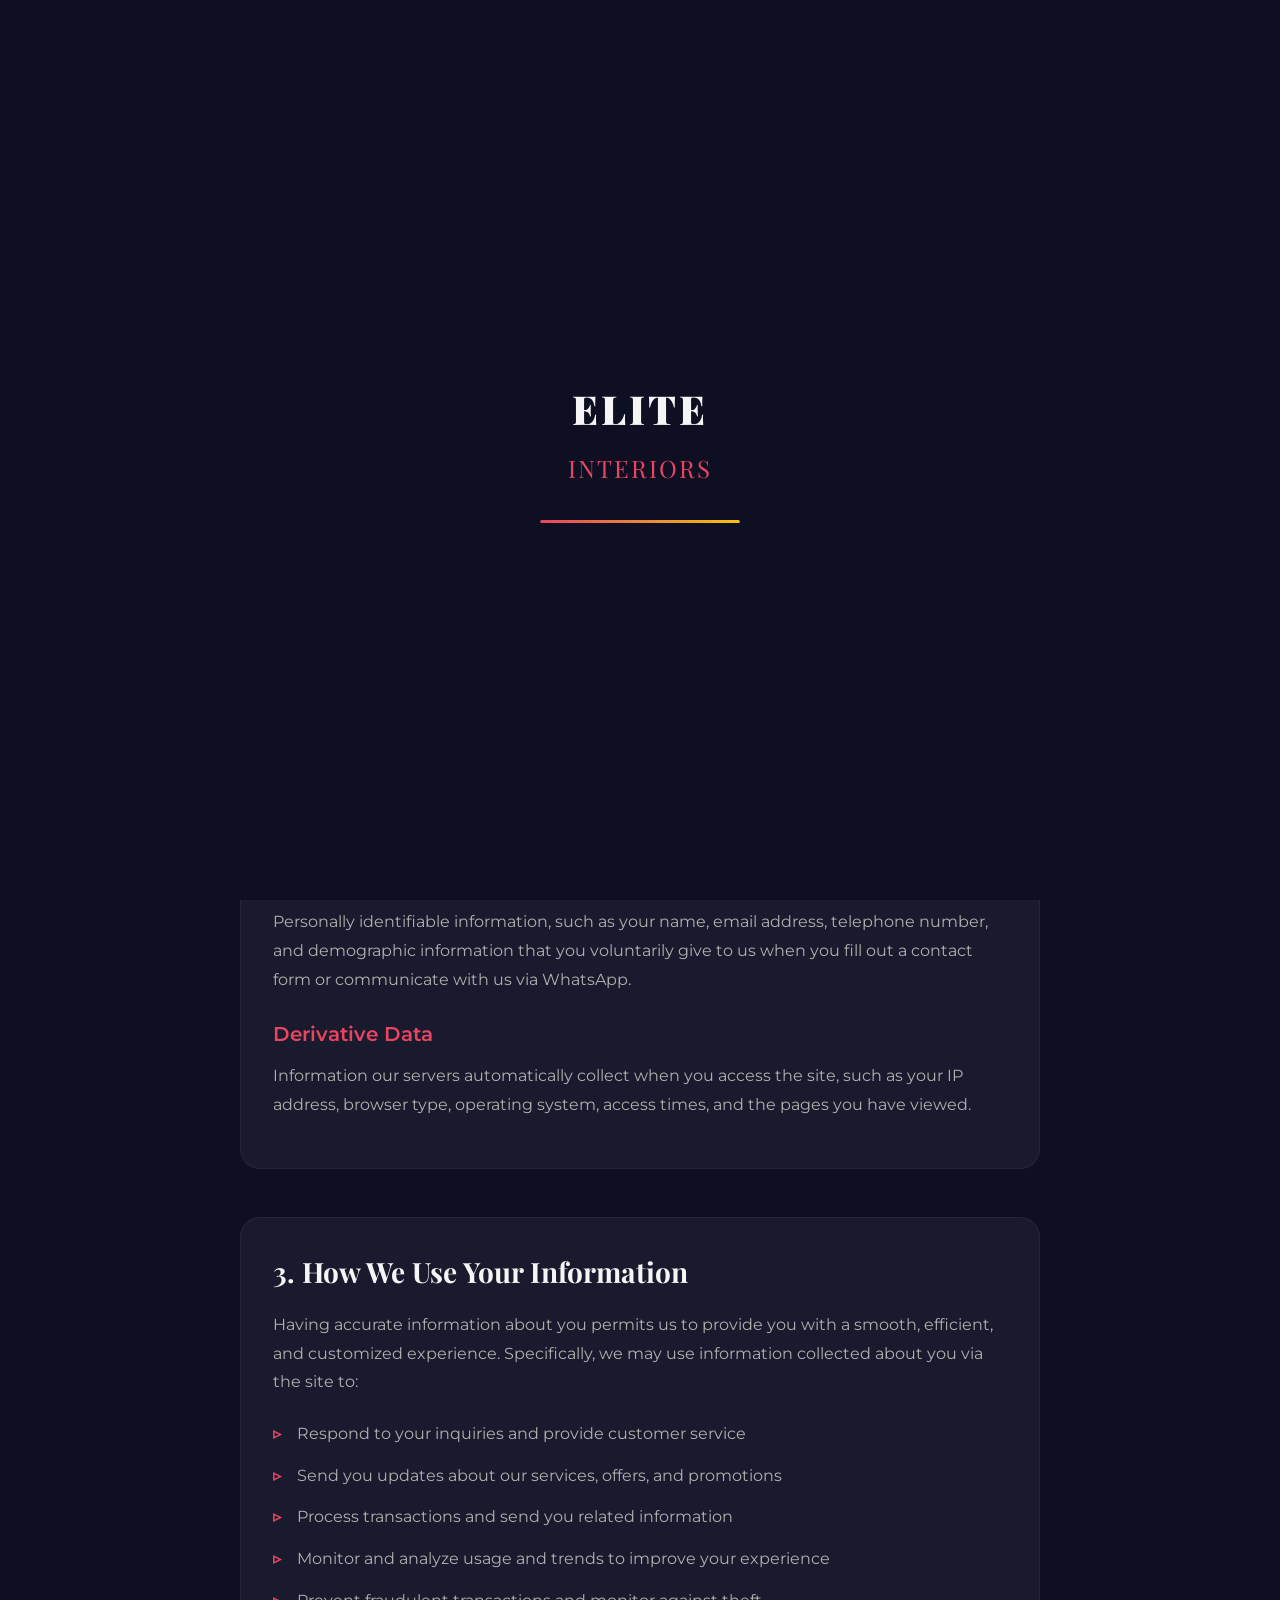
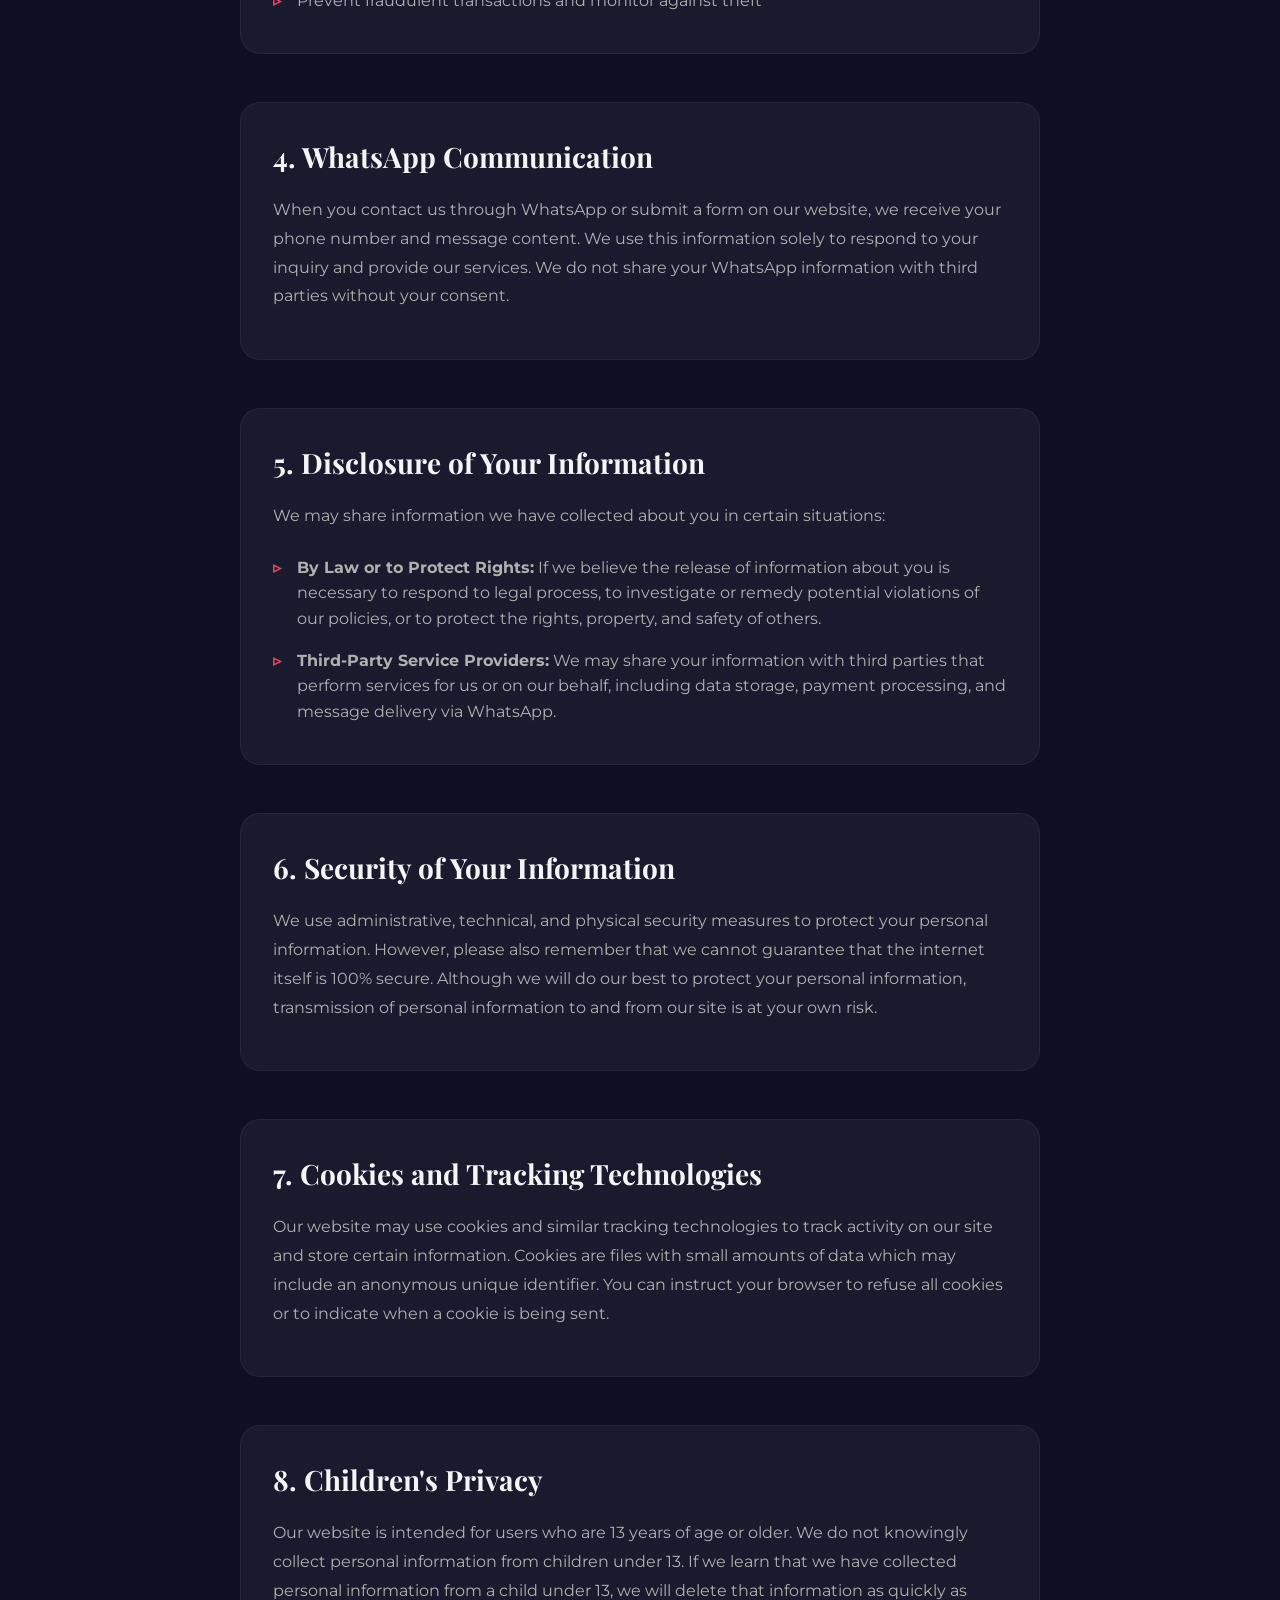
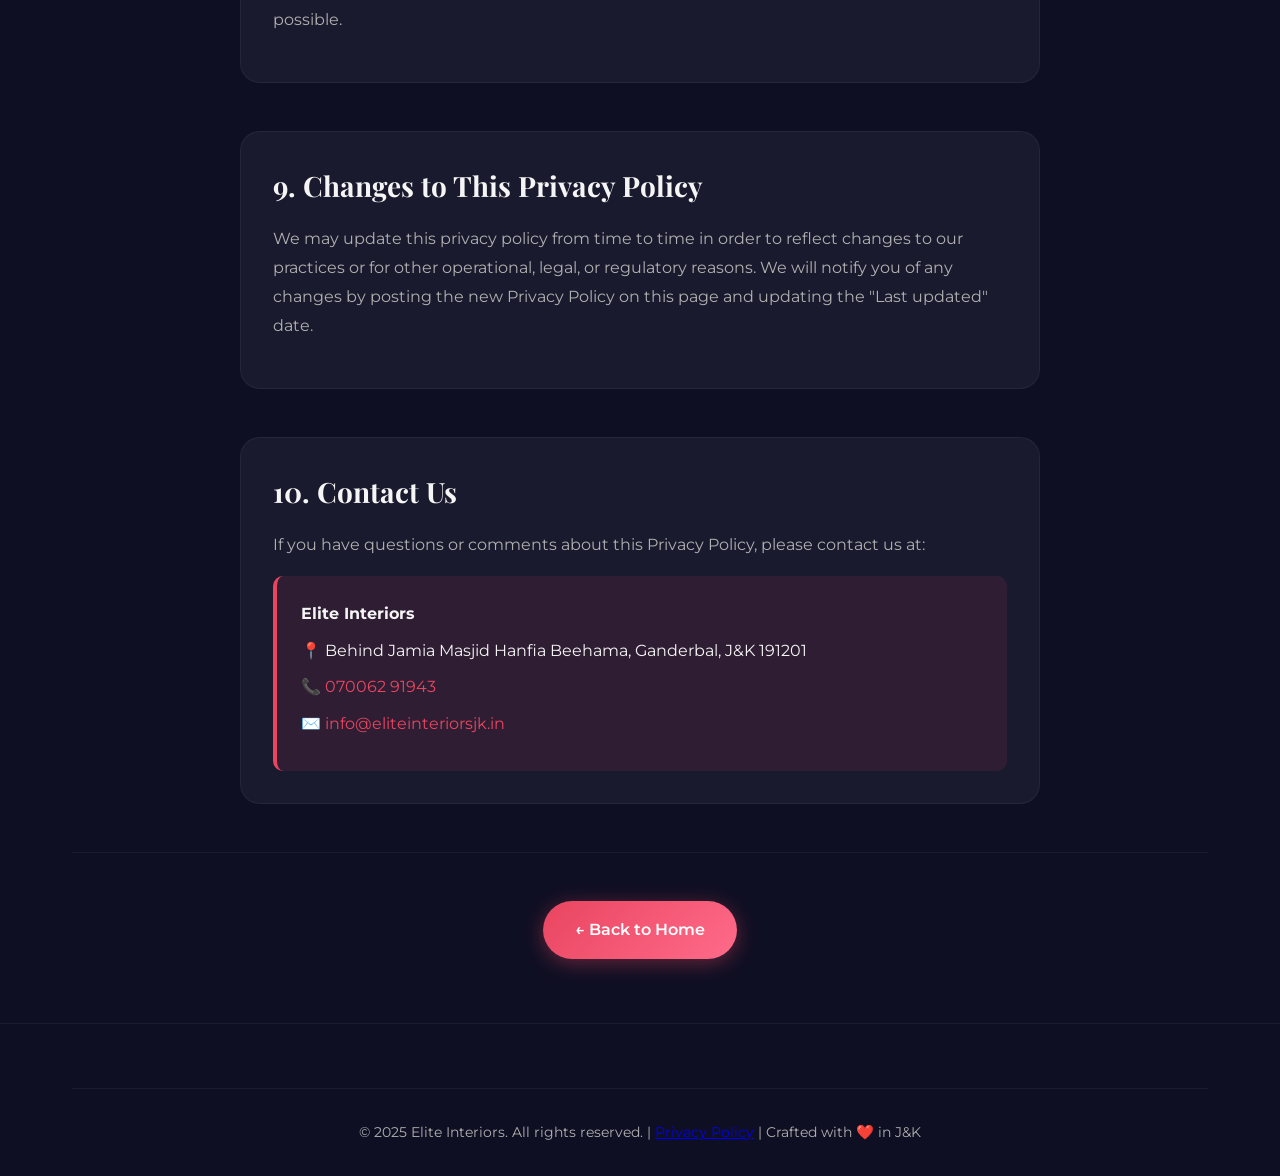
==== privacy.html @ afc35142 "Initial commit: Elite Interiors website with all sections, SEO, animations, and privacy policy" ====
<!DOCTYPE html>
<html lang="en">
<head>
    <meta charset="UTF-8">
    <meta name="viewport" content="width=device-width, initial-scale=1.0">
    <title>Privacy Policy | Elite Interiors - Ganderbal, J&K</title>
    <meta name="description" content="Privacy Policy for Elite Interiors - Home Improvement Shop in Ganderbal, Jammu & Kashmir. Learn how we collect, use, and protect your personal information.">
    <link rel="stylesheet" href="style.css">
    <link href="https://fonts.googleapis.com/css2?family=Playfair+Display:wght@400;700;900&family=Montserrat:wght@300;400;600;700&display=swap" rel="stylesheet">
</head>
<body>
    <!-- Navigation -->
    <nav class="navbar" id="navbar">
        <div class="nav-container">
            <a href="index.html" class="logo">
                <span class="logo-text">ELITE</span>
                <span class="logo-accent">INTERIORS</span>
            </a>
            <ul class="nav-menu" id="nav-menu">
                <li><a href="index.html#home" class="nav-link">Home</a></li>
                <li><a href="index.html#services" class="nav-link">Services</a></li>
                <li><a href="index.html#gallery" class="nav-link">Gallery</a></li>
                <li><a href="index.html#about" class="nav-link">About</a></li>
                <li><a href="index.html#contact" class="nav-link">Contact</a></li>
            </ul>
            <a href="https://wa.me/07006291943?text=Hi%20there!%20I%20discovered%20your%20services%20through%20your%20website%20and%20I'm%20interested%20in%20what%20you%20offer." class="nav-cta" target="_blank" rel="noopener">WhatsApp Us</a>
            <button class="nav-toggle" id="nav-toggle" aria-label="Toggle navigation">
                <span></span>
                <span></span>
                <span></span>
            </button>
        </div>
    </nav>

    <!-- Page Loader -->
    <div class="page-loader" id="page-loader">
        <div class="loader-content">
            <div class="loader-logo">
                <span class="loader-logo-text">ELITE</span>
                <span class="loader-logo-accent">INTERIORS</span>
            </div>
            <div class="loader-bar">
                <div class="loader-progress"></div>
            </div>
        </div>
    </div>

    <!-- Privacy Policy Content -->
    <main class="legal-page">
        <div class="container">
            <div class="legal-header">
                <h1 class="legal-title">Privacy Policy</h1>
                <p class="legal-updated">Last updated: January 2025</p>
            </div>

            <div class="legal-content">
                <section class="legal-section">
                    <h2>1. Introduction</h2>
                    <p>Welcome to <strong>Elite Interiors</strong> ("we," "our," or "us"). We are committed to protecting your privacy. This Privacy Policy explains how we collect, use, disclose, and safeguard your information when you visit our website <strong>elite-interiors.grexa.site</strong> or contact us through our services.</p>
                    <p>Please read this privacy policy carefully. If you do not agree with the terms of this privacy policy, please do not access the site or use our services.</p>
                </section>

                <section class="legal-section">
                    <h2>2. Information We Collect</h2>
                    <p>We may collect information about you in a variety of ways. The information we may collect on the site includes:</p>
                    
                    <h3>Personal Data</h3>
                    <p>Personally identifiable information, such as your name, email address, telephone number, and demographic information that you voluntarily give to us when you fill out a contact form or communicate with us via WhatsApp.</p>
                    
                    <h3>Derivative Data</h3>
                    <p>Information our servers automatically collect when you access the site, such as your IP address, browser type, operating system, access times, and the pages you have viewed.</p>
                </section>

                <section class="legal-section">
                    <h2>3. How We Use Your Information</h2>
                    <p>Having accurate information about you permits us to provide you with a smooth, efficient, and customized experience. Specifically, we may use information collected about you via the site to:</p>
                    <ul>
                        <li>Respond to your inquiries and provide customer service</li>
                        <li>Send you updates about our services, offers, and promotions</li>
                        <li>Process transactions and send you related information</li>
                        <li>Monitor and analyze usage and trends to improve your experience</li>
                        <li>Prevent fraudulent transactions and monitor against theft</li>
                    </ul>
                </section>

                <section class="legal-section">
                    <h2>4. WhatsApp Communication</h2>
                    <p>When you contact us through WhatsApp or submit a form on our website, we receive your phone number and message content. We use this information solely to respond to your inquiry and provide our services. We do not share your WhatsApp information with third parties without your consent.</p>
                </section>

                <section class="legal-section">
                    <h2>5. Disclosure of Your Information</h2>
                    <p>We may share information we have collected about you in certain situations:</p>
                    <ul>
                        <li><strong>By Law or to Protect Rights:</strong> If we believe the release of information about you is necessary to respond to legal process, to investigate or remedy potential violations of our policies, or to protect the rights, property, and safety of others.</li>
                        <li><strong>Third-Party Service Providers:</strong> We may share your information with third parties that perform services for us or on our behalf, including data storage, payment processing, and message delivery via WhatsApp.</li>
                    </ul>
                </section>

                <section class="legal-section">
                    <h2>6. Security of Your Information</h2>
                    <p>We use administrative, technical, and physical security measures to protect your personal information. However, please also remember that we cannot guarantee that the internet itself is 100% secure. Although we will do our best to protect your personal information, transmission of personal information to and from our site is at your own risk.</p>
                </section>

                <section class="legal-section">
                    <h2>7. Cookies and Tracking Technologies</h2>
                    <p>Our website may use cookies and similar tracking technologies to track activity on our site and store certain information. Cookies are files with small amounts of data which may include an anonymous unique identifier. You can instruct your browser to refuse all cookies or to indicate when a cookie is being sent.</p>
                </section>

                <section class="legal-section">
                    <h2>8. Children's Privacy</h2>
                    <p>Our website is intended for users who are 13 years of age or older. We do not knowingly collect personal information from children under 13. If we learn that we have collected personal information from a child under 13, we will delete that information as quickly as possible.</p>
                </section>

                <section class="legal-section">
                    <h2>9. Changes to This Privacy Policy</h2>
                    <p>We may update this privacy policy from time to time in order to reflect changes to our practices or for other operational, legal, or regulatory reasons. We will notify you of any changes by posting the new Privacy Policy on this page and updating the "Last updated" date.</p>
                </section>

                <section class="legal-section">
                    <h2>10. Contact Us</h2>
                    <p>If you have questions or comments about this Privacy Policy, please contact us at:</p>
                    <div class="contact-info-box">
                        <p><strong>Elite Interiors</strong></p>
                        <p>📍 Behind Jamia Masjid Hanfia Beehama, Ganderbal, J&K 191201</p>
                        <p>📞 <a href="tel:07006291943">070062 91943</a></p>
                        <p>✉️ <a href="mailto:info@eliteinteriorsjk.in">info@eliteinteriorsjk.in</a></p>
                    </div>
                </section>
            </div>

            <div class="legal-footer">
                <a href="index.html" class="btn btn-primary">← Back to Home</a>
            </div>
        </div>
    </main>

    <!-- Footer -->
    <footer class="footer">
        <div class="container">
            <div class="footer-bottom">
                <p>&copy; 2025 Elite Interiors. All rights reserved. | <a href="privacy.html">Privacy Policy</a> | Crafted with ❤️ in J&K</p>
            </div>
        </div>
    </footer>

    <script src="script.js"></script>
</body>
</html>
---- style.css ----
/* ========================================
   ELITE INTERIORS - Bold & Artistic Design
   ======================================== */

/* CSS Variables */
:root {
    --primary: #1a1a2e;
    --primary-light: #16213e;
    --accent: #e94560;
    --accent-gold: #f1c40f;
    --text-dark: #1a1a2e;
    --text-light: #f5f5f5;
    --text-muted: #b0b0b0;
    --bg-dark: #0f0f23;
    --bg-card: #1a1a2e;
    --gradient-1: linear-gradient(135deg, #667eea 0%, #764ba2 100%);
    --gradient-2: linear-gradient(135deg, #f093fb 0%, #f5576c 100%);
    --gradient-3: linear-gradient(135deg, #4facfe 0%, #00f2fe 100%);
    --gradient-4: linear-gradient(135deg, #43e97b 0%, #38f9d7 100%);
    --gradient-5: linear-gradient(135deg, #fa709a 0%, #fee140 100%);
    --gradient-6: linear-gradient(135deg, #30cfd0 0%, #330867 100%);
}

/* Reset & Base */
*, *::before, *::after {
    margin: 0;
    padding: 0;
    box-sizing: border-box;
}

html {
    scroll-behavior: smooth;
    font-size: 16px;
}

body {
    font-family: 'Montserrat', -apple-system, BlinkMacSystemFont, 'Segoe UI', sans-serif;
    line-height: 1.6;
    color: var(--text-dark);
    background: var(--bg-dark);
    overflow-x: hidden;
}

.container {
    max-width: 1200px;
    margin: 0 auto;
    padding: 0 2rem;
}

/* ========================================
   NAVIGATION
   ======================================== */
.navbar {
    position: fixed;
    top: 0;
    left: 0;
    right: 0;
    z-index: 1000;
    padding: 1rem 0;
    transition: all 0.3s ease;
    background: transparent;
}

.navbar.scrolled {
    background: rgba(26, 26, 46, 0.95);
    backdrop-filter: blur(10px);
    box-shadow: 0 4px 30px rgba(0, 0, 0, 0.3);
    padding: 0.75rem 0;
}

.nav-container {
    max-width: 1200px;
    margin: 0 auto;
    padding: 0 2rem;
    display: flex;
    justify-content: space-between;
    align-items: center;
}

.logo {
    text-decoration: none;
    display: flex;
    align-items: baseline;
    gap: 0.25rem;
}

.logo-text {
    font-family: 'Playfair Display', serif;
    font-size: 1.75rem;
    font-weight: 900;
    color: var(--text-light);
    letter-spacing: 2px;
}

.logo-accent {
    font-family: 'Playfair Display', serif;
    font-size: 1.25rem;
    font-weight: 400;
    color: var(--accent);
    letter-spacing: 1px;
}

.nav-menu {
    display: flex;
    list-style: none;
    gap: 2rem;
    align-items: center;
}

.nav-link {
    color: var(--text-light);
    text-decoration: none;
    font-weight: 500;
    font-size: 0.95rem;
    transition: color 0.3s ease;
    position: relative;
}

.nav-link::after {
    content: '';
    position: absolute;
    bottom: -5px;
    left: 0;
    width: 0;
    height: 2px;
    background: var(--accent);
    transition: width 0.3s ease;
}

.nav-link:hover::after,
.nav-link.active::after {
    width: 100%;
}

.nav-link:hover,
.nav-link.active {
    color: var(--accent);
}

.nav-cta {
    background: var(--accent);
    color: white;
    padding: 0.6rem 1.5rem;
    border-radius: 50px;
    text-decoration: none;
    font-weight: 600;
    font-size: 0.9rem;
    transition: all 0.3s ease;
    box-shadow: 0 4px 15px rgba(233, 69, 96, 0.3);
}

.nav-cta:hover {
    transform: translateY(-2px);
    box-shadow: 0 6px 20px rgba(233, 69, 96, 0.5);
}

.nav-toggle {
    display: none;
    flex-direction: column;
    gap: 5px;
    background: none;
    border: none;
    cursor: pointer;
    padding: 5px;
}

.nav-toggle span {
    display: block;
    width: 25px;
    height: 3px;
    background: var(--text-light);
    transition: all 0.3s ease;
}

/* ========================================
   HERO SECTION
   ======================================== */
.hero {
    min-height: 100vh;
    display: flex;
    align-items: center;
    justify-content: center;
    position: relative;
    background: linear-gradient(135deg, #1a1a2e 0%, #16213e 50%, #0f3460 100%);
    overflow: hidden;
    padding: 6rem 2rem 4rem;
}

.hero-bg-shapes {
    position: absolute;
    inset: 0;
    pointer-events: none;
}

.shape {
    position: absolute;
    border-radius: 50%;
    opacity: 0.1;
    animation: float 20s infinite ease-in-out;
}

.shape-1 {
    width: 400px;
    height: 400px;
    background: var(--accent);
    top: 10%;
    left: -100px;
    animation-delay: 0s;
}

.shape-2 {
    width: 300px;
    height: 300px;
    background: var(--accent-gold);
    bottom: 10%;
    right: -50px;
    animation-delay: 5s;
}

.shape-3 {
    width: 250px;
    height: 250px;
    background: #667eea;
    top: 50%;
    left: 50%;
    animation-delay: 10s;
}

@keyframes float {
    0%, 100% { transform: translate(0, 0) scale(1); }
    33% { transform: translate(30px, -30px) scale(1.1); }
    66% { transform: translate(-20px, 20px) scale(0.9); }
}

.hero-content {
    position: relative;
    z-index: 2;
    text-align: center;
    max-width: 900px;
}

.hero-badge {
    display: inline-block;
    background: rgba(233, 69, 96, 0.15);
    color: var(--accent);
    padding: 0.5rem 1.5rem;
    border-radius: 50px;
    font-size: 0.9rem;
    font-weight: 600;
    margin-bottom: 2rem;
    border: 1px solid rgba(233, 69, 96, 0.3);
    animation: fadeInDown 1s ease;
}

.hero-title {
    font-family: 'Playfair Display', serif;
    font-size: clamp(2.5rem, 6vw, 5rem);
    font-weight: 900;
    color: var(--text-light);
    line-height: 1.1;
    margin-bottom: 1.5rem;
    animation: fadeInUp 1s ease 0.2s both;
}

.title-line {
    display: block;
}

.title-highlight {
    background: linear-gradient(135deg, var(--accent) 0%, var(--accent-gold) 100%);
    -webkit-background-clip: text;
    -webkit-text-fill-color: transparent;
    background-clip: text;
}

.hero-subtitle {
    font-size: clamp(1rem, 2vw, 1.25rem);
    color: var(--text-muted);
    margin-bottom: 2.5rem;
    max-width: 700px;
    margin-left: auto;
    margin-right: auto;
    animation: fadeInUp 1s ease 0.4s both;
}

.hero-cta {
    display: flex;
    gap: 1rem;
    justify-content: center;
    flex-wrap: wrap;
    margin-bottom: 3rem;
    animation: fadeInUp 1s ease 0.6s both;
}

.btn {
    display: inline-block;
    padding: 1rem 2rem;
    border-radius: 50px;
    text-decoration: none;
    font-weight: 600;
    font-size: 1rem;
    transition: all 0.3s ease;
    border: none;
    cursor: pointer;
}

.btn-primary {
    background: linear-gradient(135deg, var(--accent) 0%, #ff6b8a 100%);
    color: white;
    box-shadow: 0 4px 20px rgba(233, 69, 96, 0.4);
}

.btn-primary:hover {
    transform: translateY(-3px);
    box-shadow: 0 8px 30px rgba(233, 69, 96, 0.6);
}

.btn-secondary {
    background: transparent;
    color: var(--text-light);
    border: 2px solid rgba(255, 255, 255, 0.3);
}

.btn-secondary:hover {
    background: rgba(255, 255, 255, 0.1);
    border-color: rgba(255, 255, 255, 0.5);
    transform: translateY(-3px);
}

.btn-full {
    width: 100%;
    text-align: center;
}

.hero-stats {
    display: flex;
    gap: 3rem;
    justify-content: center;
    flex-wrap: wrap;
    animation: fadeInUp 1s ease 0.8s both;
}

.stat {
    text-align: center;
}

.stat-number {
    display: block;
    font-family: 'Playfair Display', serif;
    font-size: 2.5rem;
    font-weight: 900;
    color: var(--accent);
}

.stat-label {
    display: block;
    font-size: 0.85rem;
    color: var(--text-muted);
    text-transform: uppercase;
    letter-spacing: 1px;
    margin-top: 0.25rem;
}

.hero-scroll-indicator {
    position: absolute;
    bottom: 2rem;
    left: 50%;
    transform: translateX(-50%);
    text-align: center;
    color: var(--text-muted);
    font-size: 0.85rem;
    animation: bounce 2s infinite;
}

.scroll-arrow {
    width: 20px;
    height: 20px;
    border-right: 2px solid var(--text-muted);
    border-bottom: 2px solid var(--text-muted);
    transform: rotate(45deg);
    margin: 0.5rem auto 0;
}

@keyframes bounce {
    0%, 100% { transform: translateX(-50%) translateY(0); }
    50% { transform: translateX(-50%) translateY(10px); }
}

@keyframes fadeInUp {
    from {
        opacity: 0;
        transform: translateY(30px);
    }
    to {
        opacity: 1;
        transform: translateY(0);
    }
}

@keyframes fadeInDown {
    from {
        opacity: 0;
        transform: translateY(-30px);
    }
    to {
        opacity: 1;
        transform: translateY(0);
    }
}

/* ========================================
   SECTION HEADERS
   ======================================== */
.section-header {
    text-align: center;
    margin-bottom: 4rem;
}

.section-tag {
    display: inline-block;
    color: var(--accent);
    font-weight: 600;
    font-size: 0.9rem;
    text-transform: uppercase;
    letter-spacing: 2px;
    margin-bottom: 1rem;
}

.section-title {
    font-family: 'Playfair Display', serif;
    font-size: clamp(2rem, 4vw, 3.5rem);
    font-weight: 900;
    color: var(--text-light);
    margin-bottom: 1rem;
    line-height: 1.2;
}

.section-subtitle {
    font-size: 1.1rem;
    color: var(--text-muted);
    max-width: 600px;
    margin: 0 auto;
}

/* ========================================
   SERVICES SECTION
   ======================================== */
.services {
    padding: 6rem 0;
    background: var(--primary);
    position: relative;
}

.services::before {
    content: '';
    position: absolute;
    top: 0;
    left: 0;
    right: 0;
    height: 1px;
    background: linear-gradient(90deg, transparent, var(--accent), transparent);
}

.services-grid {
    display: grid;
    grid-template-columns: repeat(auto-fit, minmax(280px, 1fr));
    gap: 2rem;
}

.service-card {
    background: var(--bg-card);
    padding: 2.5rem;
    border-radius: 20px;
    transition: all 0.4s ease;
    border: 1px solid rgba(255, 255, 255, 0.05);
    position: relative;
    overflow: hidden;
}

.service-card::before {
    content: '';
    position: absolute;
    top: 0;
    left: 0;
    width: 100%;
    height: 4px;
    background: linear-gradient(90deg, var(--accent), var(--accent-gold));
    transform: scaleX(0);
    transition: transform 0.4s ease;
}

.service-card:hover {
    transform: translateY(-10px);
    box-shadow: 0 20px 40px rgba(0, 0, 0, 0.3);
    border-color: rgba(233, 69, 96, 0.2);
}

.service-card:hover::before {
    transform: scaleX(1);
}

.service-icon {
    width: 64px;
    height: 64px;
    color: var(--accent);
    margin-bottom: 1.5rem;
}

.service-icon svg {
    width: 100%;
    height: 100%;
}

.service-title {
    font-family: 'Playfair Display', serif;
    font-size: 1.5rem;
    font-weight: 700;
    color: var(--text-light);
    margin-bottom: 1rem;
}

.service-desc {
    color: var(--text-muted);
    margin-bottom: 1.5rem;
    line-height: 1.7;
}

.service-link {
    color: var(--accent);
    text-decoration: none;
    font-weight: 600;
    transition: all 0.3s ease;
    display: inline-flex;
    align-items: center;
    gap: 0.5rem;
}

.service-link:hover {
    gap: 1rem;
    color: var(--accent-gold);
}

/* ========================================
   GALLERY / PORTFOLIO SECTION
   ======================================== */
.portfolio {
    padding: 6rem 0;
    background: var(--bg-dark);
}

.portfolio-grid {
    display: grid;
    grid-template-columns: repeat(3, 1fr);
    grid-auto-rows: 250px;
    gap: 1.5rem;
}

.portfolio-item {
    position: relative;
    border-radius: 20px;
    overflow: hidden;
    cursor: pointer;
}

.portfolio-item.large {
    grid-column: span 2;
    grid-row: span 2;
}

.portfolio-item.tall {
    grid-row: span 2;
}

.portfolio-image {
    width: 100%;
    height: 100%;
    position: relative;
}

.portfolio-placeholder {
    position: absolute;
    inset: 0;
    display: flex;
    flex-direction: column;
    align-items: center;
    justify-content: center;
    gap: 1rem;
    color: white;
    opacity: 0.9;
}

.placeholder-icon {
    font-size: 3rem;
}

.placeholder-text {
    font-size: 1.1rem;
    font-weight: 600;
}

.portfolio-overlay {
    position: absolute;
    inset: 0;
    background: linear-gradient(to top, rgba(0,0,0,0.9) 0%, rgba(0,0,0,0) 60%);
    display: flex;
    flex-direction: column;
    justify-content: flex-end;
    padding: 2rem;
    opacity: 0;
    transition: opacity 0.4s ease;
}

.portfolio-item:hover .portfolio-overlay {
    opacity: 1;
}

.portfolio-category {
    color: var(--accent);
    font-size: 0.85rem;
    font-weight: 600;
    text-transform: uppercase;
    letter-spacing: 1px;
    margin-bottom: 0.5rem;
}

.portfolio-title {
    font-family: 'Playfair Display', serif;
    font-size: 1.5rem;
    font-weight: 700;
    color: white;
    margin-bottom: 0.5rem;
}

.portfolio-desc {
    color: var(--text-muted);
    font-size: 0.9rem;
}

.gallery-note {
    margin-top: 3rem;
    padding: 1.5rem;
    background: rgba(233, 69, 96, 0.1);
    border-left: 4px solid var(--accent);
    border-radius: 10px;
    color: var(--text-muted);
}

.gallery-note code {
    background: rgba(255, 255, 255, 0.1);
    padding: 0.2rem 0.5rem;
    border-radius: 4px;
    color: var(--accent);
}

/* ========================================
   ABOUT SECTION
   ======================================== */
.about {
    padding: 6rem 0;
    background: var(--primary);
    position: relative;
}

.about::before {
    content: '';
    position: absolute;
    top: 0;
    left: 0;
    right: 0;
    height: 1px;
    background: linear-gradient(90deg, transparent, var(--accent-gold), transparent);
}

.about-grid {
    display: grid;
    grid-template-columns: 1fr 1fr;
    gap: 4rem;
    align-items: center;
}

.about-content .section-tag {
    display: inline-block;
}

.about-text {
    color: var(--text-muted);
    margin-bottom: 1.5rem;
    line-height: 1.8;
    font-size: 1.05rem;
}

.about-features {
    display: grid;
    grid-template-columns: 1fr 1fr;
    gap: 1rem;
    margin-top: 2rem;
}

.feature {
    display: flex;
    align-items: center;
    gap: 0.75rem;
    color: var(--text-light);
}

.feature-icon {
    width: 28px;
    height: 28px;
    background: linear-gradient(135deg, var(--accent), var(--accent-gold));
    border-radius: 50%;
    display: flex;
    align-items: center;
    justify-content: center;
    font-weight: bold;
    color: white;
    flex-shrink: 0;
}

.about-visual {
    position: relative;
}

.about-image-wrapper {
    position: relative;
    border-radius: 20px;
    overflow: hidden;
}

.about-image {
    width: 100%;
    aspect-ratio: 4/5;
    background-size: cover;
    background-position: center;
    border-radius: 20px;
}

.about-badge {
    position: absolute;
    bottom: -20px;
    right: -20px;
    background: linear-gradient(135deg, var(--accent), var(--accent-gold));
    color: white;
    padding: 1.5rem 2rem;
    border-radius: 20px;
    text-align: center;
    box-shadow: 0 10px 30px rgba(233, 69, 96, 0.4);
}

.badge-icon {
    font-size: 2rem;
    display: block;
    margin-bottom: 0.25rem;
}

.badge-text {
    display: block;
    font-weight: 600;
    font-size: 0.9rem;
    line-height: 1.3;
}

/* ========================================
   TESTIMONIALS
   ======================================== */
.testimonials {
    padding: 6rem 0;
    background: var(--bg-dark);
}

.testimonials-slider {
    display: grid;
    grid-template-columns: repeat(auto-fit, minmax(300px, 1fr));
    gap: 2rem;
}

.testimonial-card {
    background: var(--bg-card);
    padding: 2.5rem;
    border-radius: 20px;
    border: 1px solid rgba(255, 255, 255, 0.05);
    transition: all 0.3s ease;
}

.testimonial-card:hover {
    transform: translateY(-5px);
    box-shadow: 0 15px 30px rgba(0, 0, 0, 0.3);
    border-color: rgba(233, 69, 96, 0.2);
}

.testimonial-rating {
    color: var(--accent-gold);
    font-size: 1.5rem;
    margin-bottom: 1rem;
    letter-spacing: 2px;
}

.testimonial-text {
    color: var(--text-muted);
    font-style: italic;
    line-height: 1.8;
    margin-bottom: 1.5rem;
}

.testimonial-author {
    display: flex;
    align-items: center;
    gap: 1rem;
}

.author-avatar {
    width: 48px;
    height: 48px;
    border-radius: 50%;
    display: flex;
    align-items: center;
    justify-content: center;
    color: white;
    font-weight: 600;
    font-size: 1rem;
}

.author-info strong {
    display: block;
    color: var(--text-light);
    font-size: 0.95rem;
}

.author-info span {
    color: var(--text-muted);
    font-size: 0.85rem;
}

/* ========================================
   CONTACT SECTION
   ======================================== */
.contact {
    padding: 6rem 0;
    background: var(--primary);
    position: relative;
}

.contact::before {
    content: '';
    position: absolute;
    top: 0;
    left: 0;
    right: 0;
    height: 1px;
    background: linear-gradient(90deg, transparent, var(--accent), transparent);
}

.contact-grid {
    display: grid;
    grid-template-columns: 1fr 1fr;
    gap: 4rem;
    align-items: start;
}

.contact-desc {
    color: var(--text-muted);
    margin-bottom: 2rem;
    line-height: 1.8;
}

.contact-details {
    display: flex;
    flex-direction: column;
    gap: 1.5rem;
    margin-bottom: 2rem;
}

.contact-item {
    display: flex;
    gap: 1rem;
    align-items: flex-start;
}

.contact-icon {
    font-size: 1.5rem;
    flex-shrink: 0;
}

.contact-item strong {
    display: block;
    color: var(--text-light);
    margin-bottom: 0.25rem;
}

.contact-item p,
.contact-item a {
    color: var(--text-muted);
    text-decoration: none;
    font-size: 0.95rem;
}

.contact-item a:hover {
    color: var(--accent);
}

.btn-cta-large {
    display: inline-flex;
    align-items: center;
    gap: 0.5rem;
    padding: 1.25rem 2.5rem;
    font-size: 1.1rem;
}

/* Contact Form */
.contact-form-wrapper {
    background: var(--bg-card);
    padding: 3rem;
    border-radius: 20px;
    border: 1px solid rgba(255, 255, 255, 0.05);
}

.form-title {
    font-family: 'Playfair Display', serif;
    font-size: 1.75rem;
    color: var(--text-light);
    margin-bottom: 2rem;
}

.form-group {
    margin-bottom: 1.5rem;
}

.form-group label {
    display: block;
    color: var(--text-light);
    margin-bottom: 0.5rem;
    font-weight: 500;
    font-size: 0.9rem;
}

.form-group input,
.form-group select,
.form-group textarea {
    width: 100%;
    padding: 0.875rem 1rem;
    background: var(--primary);
    border: 1px solid rgba(255, 255, 255, 0.1);
    border-radius: 10px;
    color: var(--text-light);
    font-family: inherit;
    font-size: 0.95rem;
    transition: all 0.3s ease;
}

.form-group input::placeholder,
.form-group textarea::placeholder {
    color: var(--text-muted);
}

.form-group input:focus,
.form-group select:focus,
.form-group textarea:focus {
    outline: none;
    border-color: var(--accent);
    box-shadow: 0 0 0 3px rgba(233, 69, 96, 0.1);
}

.form-group select {
    cursor: pointer;
    appearance: none;
    background-image: url("data:image/svg+xml,%3Csvg xmlns='http://www.w3.org/2000/svg' width='12' height='12' viewBox='0 0 12 12'%3E%3Cpath fill='%23b0b0b0' d='M6 8L1 3h10z'/%3E%3C/svg%3E");
    background-repeat: no-repeat;
    background-position: right 1rem center;
}

.form-group select option {
    background: var(--primary);
    color: var(--text-light);
}

.form-row {
    display: grid;
    grid-template-columns: 1fr 1fr;
    gap: 1rem;
}

.form-group textarea {
    resize: vertical;
    min-height: 120px;
}

/* ========================================
   FOOTER
   ======================================== */
.footer {
    background: var(--bg-dark);
    padding: 4rem 0 2rem;
    border-top: 1px solid rgba(255, 255, 255, 0.05);
}

.footer-grid {
    display: grid;
    grid-template-columns: 2fr 1fr 1fr 1.5fr;
    gap: 3rem;
    margin-bottom: 3rem;
}

.footer-brand p {
    color: var(--text-muted);
    margin: 1rem 0;
    line-height: 1.7;
}

.social-links {
    display: flex;
    gap: 1rem;
}

.social-link {
    width: 40px;
    height: 40px;
    background: var(--bg-card);
    border-radius: 50%;
    display: flex;
    align-items: center;
    justify-content: center;
    text-decoration: none;
    font-size: 1.25rem;
    transition: all 0.3s ease;
    border: 1px solid rgba(255, 255, 255, 0.05);
}

.social-link:hover {
    background: var(--accent);
    transform: translateY(-3px);
}

.footer-links h4 {
    color: var(--text-light);
    margin-bottom: 1rem;
    font-size: 1.1rem;
}

.footer-links ul {
    list-style: none;
}

.footer-links li {
    margin-bottom: 0.75rem;
}

.footer-links a {
    color: var(--text-muted);
    text-decoration: none;
    transition: color 0.3s ease;
}

.footer-links a:hover {
    color: var(--accent);
}

.contact-list li {
    color: var(--text-muted);
    font-size: 0.9rem;
    line-height: 1.6;
}

.contact-list a {
    color: var(--accent);
    text-decoration: none;
}

.contact-list a:hover {
    color: var(--accent-gold);
}

.footer-bottom {
    text-align: center;
    padding-top: 2rem;
    border-top: 1px solid rgba(255, 255, 255, 0.05);
    color: var(--text-muted);
    font-size: 0.9rem;
}

/* ========================================
   RESPONSIVE DESIGN
   ======================================== */
@media (max-width: 992px) {
    .about-grid,
    .contact-grid {
        grid-template-columns: 1fr;
        gap: 3rem;
    }

    .footer-grid {
        grid-template-columns: 1fr 1fr;
    }
}

@media (max-width: 768px) {
    .nav-menu {
        position: fixed;
        top: 0;
        right: -100%;
        width: 70%;
        max-width: 300px;
        height: 100vh;
        background: var(--bg-card);
        flex-direction: column;
        padding: 5rem 2rem 2rem;
        transition: right 0.3s ease;
        box-shadow: -5px 0 30px rgba(0, 0, 0, 0.5);
    }

    .nav-menu.active {
        right: 0;
    }

    .nav-toggle {
        display: flex;
        z-index: 1001;
    }

    .nav-toggle.active span:nth-child(1) {
        transform: rotate(45deg) translate(8px, 8px);
    }

    .nav-toggle.active span:nth-child(2) {
        opacity: 0;
    }

    .nav-toggle.active span:nth-child(3) {
        transform: rotate(-45deg) translate(7px, -7px);
    }

    .nav-cta {
        display: none;
    }

    .portfolio-grid {
        grid-template-columns: 1fr;
        grid-auto-rows: 250px;
    }

    .portfolio-item.large,
    .portfolio-item.tall {
        grid-column: span 1;
        grid-row: span 1;
    }

    .hero-stats {
        gap: 2rem;
    }

    .about-features {
        grid-template-columns: 1fr;
    }

    .footer-grid {
        grid-template-columns: 1fr;
    }

    .form-row {
        grid-template-columns: 1fr;
    }
}

@media (max-width: 480px) {
    .hero-title {
        font-size: 2rem;
    }

    .hero-stats {
        flex-direction: column;
        gap: 1.5rem;
    }

    .contact-form-wrapper {
        padding: 2rem 1.5rem;
    }
}

/* ========================================
   PAGE LOADER
   ======================================== */
.page-loader {
    position: fixed;
    top: 0;
    left: 0;
    width: 100%;
    height: 100%;
    background: var(--bg-dark);
    display: flex;
    align-items: center;
    justify-content: center;
    z-index: 9999;
    transition: opacity 0.5s ease, visibility 0.5s ease;
}

.page-loader.hidden {
    opacity: 0;
    visibility: hidden;
}

.loader-content {
    text-align: center;
}

.loader-logo {
    margin-bottom: 2rem;
}

.loader-logo-text {
    font-family: 'Playfair Display', serif;
    font-size: 2.5rem;
    font-weight: 900;
    color: var(--text-light);
    letter-spacing: 3px;
}

.loader-logo-accent {
    font-family: 'Playfair Display', serif;
    font-size: 1.5rem;
    font-weight: 400;
    color: var(--accent);
    letter-spacing: 2px;
    display: block;
    margin-top: 0.5rem;
}

.loader-bar {
    width: 200px;
    height: 3px;
    background: rgba(255, 255, 255, 0.1);
    border-radius: 10px;
    overflow: hidden;
    margin: 0 auto;
}

.loader-progress {
    width: 0;
    height: 100%;
    background: linear-gradient(90deg, var(--accent), var(--accent-gold));
    border-radius: 10px;
    animation: loaderProgress 1.5s ease-in-out forwards;
}

@keyframes loaderProgress {
    0% { width: 0; }
    50% { width: 70%; }
    100% { width: 100%; }
}

/* ========================================
   ANIMATIONS & EFFECTS
   ======================================== */

/* Fade in up animation for sections */
.fade-in-up {
    opacity: 0;
    transform: translateY(40px);
    transition: opacity 0.8s ease, transform 0.8s ease;
}

.fade-in-up.visible {
    opacity: 1;
    transform: translateY(0);
}

/* Fade in animation */
.fade-in {
    opacity: 0;
    transition: opacity 0.8s ease;
}

.fade-in.visible {
    opacity: 1;
}

/* Slide in from left */
.slide-in-left {
    opacity: 0;
    transform: translateX(-50px);
    transition: opacity 0.8s ease, transform 0.8s ease;
}

.slide-in-left.visible {
    opacity: 1;
    transform: translateX(0);
}

/* Slide in from right */
.slide-in-right {
    opacity: 0;
    transform: translateX(50px);
    transition: opacity 0.8s ease, transform 0.8s ease;
}

.slide-in-right.visible {
    opacity: 1;
    transform: translateX(0);
}

/* Scale animation */
.scale-in {
    opacity: 0;
    transform: scale(0.9);
    transition: opacity 0.8s ease, transform 0.8s ease;
}

.scale-in.visible {
    opacity: 1;
    transform: scale(1);
}

/* Staggered animation delays */
.stagger-1 { transition-delay: 0.1s; }
.stagger-2 { transition-delay: 0.2s; }
.stagger-3 { transition-delay: 0.3s; }
.stagger-4 { transition-delay: 0.4s; }
.stagger-5 { transition-delay: 0.5s; }

/* Counter animation for stats */
.stat-number {
    display: block;
    font-family: 'Playfair Display', serif;
    font-size: 2.5rem;
    font-weight: 900;
    color: var(--accent);
}

.stat-label {
    display: block;
    font-size: 0.85rem;
    color: var(--text-muted);
    text-transform: uppercase;
    letter-spacing: 1px;
    margin-top: 0.25rem;
}

/* Parallax effect for hero shapes */
.shape {
    will-change: transform;
}

/* Smooth reveal for service cards */
.service-card {
    opacity: 0;
    transform: translateY(30px);
    transition: opacity 0.6s ease, transform 0.6s ease;
}

.service-card.visible {
    opacity: 1;
    transform: translateY(0);
}

/* Portfolio item reveal */
.portfolio-item {
    opacity: 0;
    transform: scale(0.95);
    transition: opacity 0.6s ease, transform 0.6s ease;
}

.portfolio-item.visible {
    opacity: 1;
    transform: scale(1);
}

/* Testimonial cards reveal */
.testimonial-card {
    opacity: 0;
    transform: translateY(30px);
    transition: opacity 0.6s ease, transform 0.6s ease;
}

.testimonial-card.visible {
    opacity: 1;
    transform: translateY(0);
}

/* About section reveal */
.about-content,
.about-visual {
    opacity: 0;
    transform: translateY(30px);
    transition: opacity 0.8s ease, transform 0.8s ease;
}

.about-content.visible,
.about-visual.visible {
    opacity: 1;
    transform: translateY(0);
}

/* Contact section reveal */
.contact-info,
.contact-form-wrapper {
    opacity: 0;
    transform: translateY(30px);
    transition: opacity 0.8s ease, transform 0.8s ease;
}

.contact-info.visible,
.contact-form-wrapper.visible {
    opacity: 1;
    transform: translateY(0);
}

/* ========================================
   LEGAL PAGES (Privacy Policy)
   ======================================== */
.legal-page {
    padding: 8rem 0 4rem;
    background: var(--bg-dark);
    min-height: 100vh;
}

.legal-header {
    text-align: center;
    margin-bottom: 4rem;
}

.legal-title {
    font-family: 'Playfair Display', serif;
    font-size: clamp(2rem, 4vw, 3rem);
    font-weight: 900;
    color: var(--text-light);
    margin-bottom: 1rem;
}

.legal-updated {
    color: var(--text-muted);
    font-size: 0.95rem;
}

.legal-content {
    max-width: 800px;
    margin: 0 auto;
}

.legal-section {
    margin-bottom: 3rem;
    padding: 2rem;
    background: var(--bg-card);
    border-radius: 20px;
    border: 1px solid rgba(255, 255, 255, 0.05);
    opacity: 0;
    transform: translateY(30px);
    transition: all 0.6s ease;
}

.legal-section.visible {
    opacity: 1;
    transform: translateY(0);
}

.legal-section h2 {
    font-family: 'Playfair Display', serif;
    font-size: 1.75rem;
    font-weight: 700;
    color: var(--text-light);
    margin-bottom: 1rem;
}

.legal-section h3 {
    font-size: 1.25rem;
    font-weight: 600;
    color: var(--accent);
    margin: 1.5rem 0 0.75rem;
}

.legal-section p {
    color: var(--text-muted);
    line-height: 1.8;
    margin-bottom: 1rem;
}

.legal-section ul {
    list-style: none;
    padding-left: 0;
}

.legal-section li {
    color: var(--text-muted);
    padding: 0.5rem 0;
    padding-left: 1.5rem;
    position: relative;
}

.legal-section li::before {
    content: '▹';
    position: absolute;
    left: 0;
    color: var(--accent);
    font-weight: bold;
}

.contact-info-box {
    background: rgba(233, 69, 96, 0.1);
    border-left: 4px solid var(--accent);
    padding: 1.5rem;
    border-radius: 10px;
    margin-top: 1rem;
}

.contact-info-box p {
    color: var(--text-light);
    margin-bottom: 0.5rem;
}

.contact-info-box a {
    color: var(--accent);
    text-decoration: none;
}

.contact-info-box a:hover {
    color: var(--accent-gold);
}

.legal-footer {
    text-align: center;
    margin-top: 3rem;
    padding-top: 3rem;
    border-top: 1px solid rgba(255, 255, 255, 0.05);
}

/* ========================================
   UTILITY
   ======================================== */
.text-center {
    text-align: center;
}

.mb-2 {
    margin-bottom: 2rem;
}
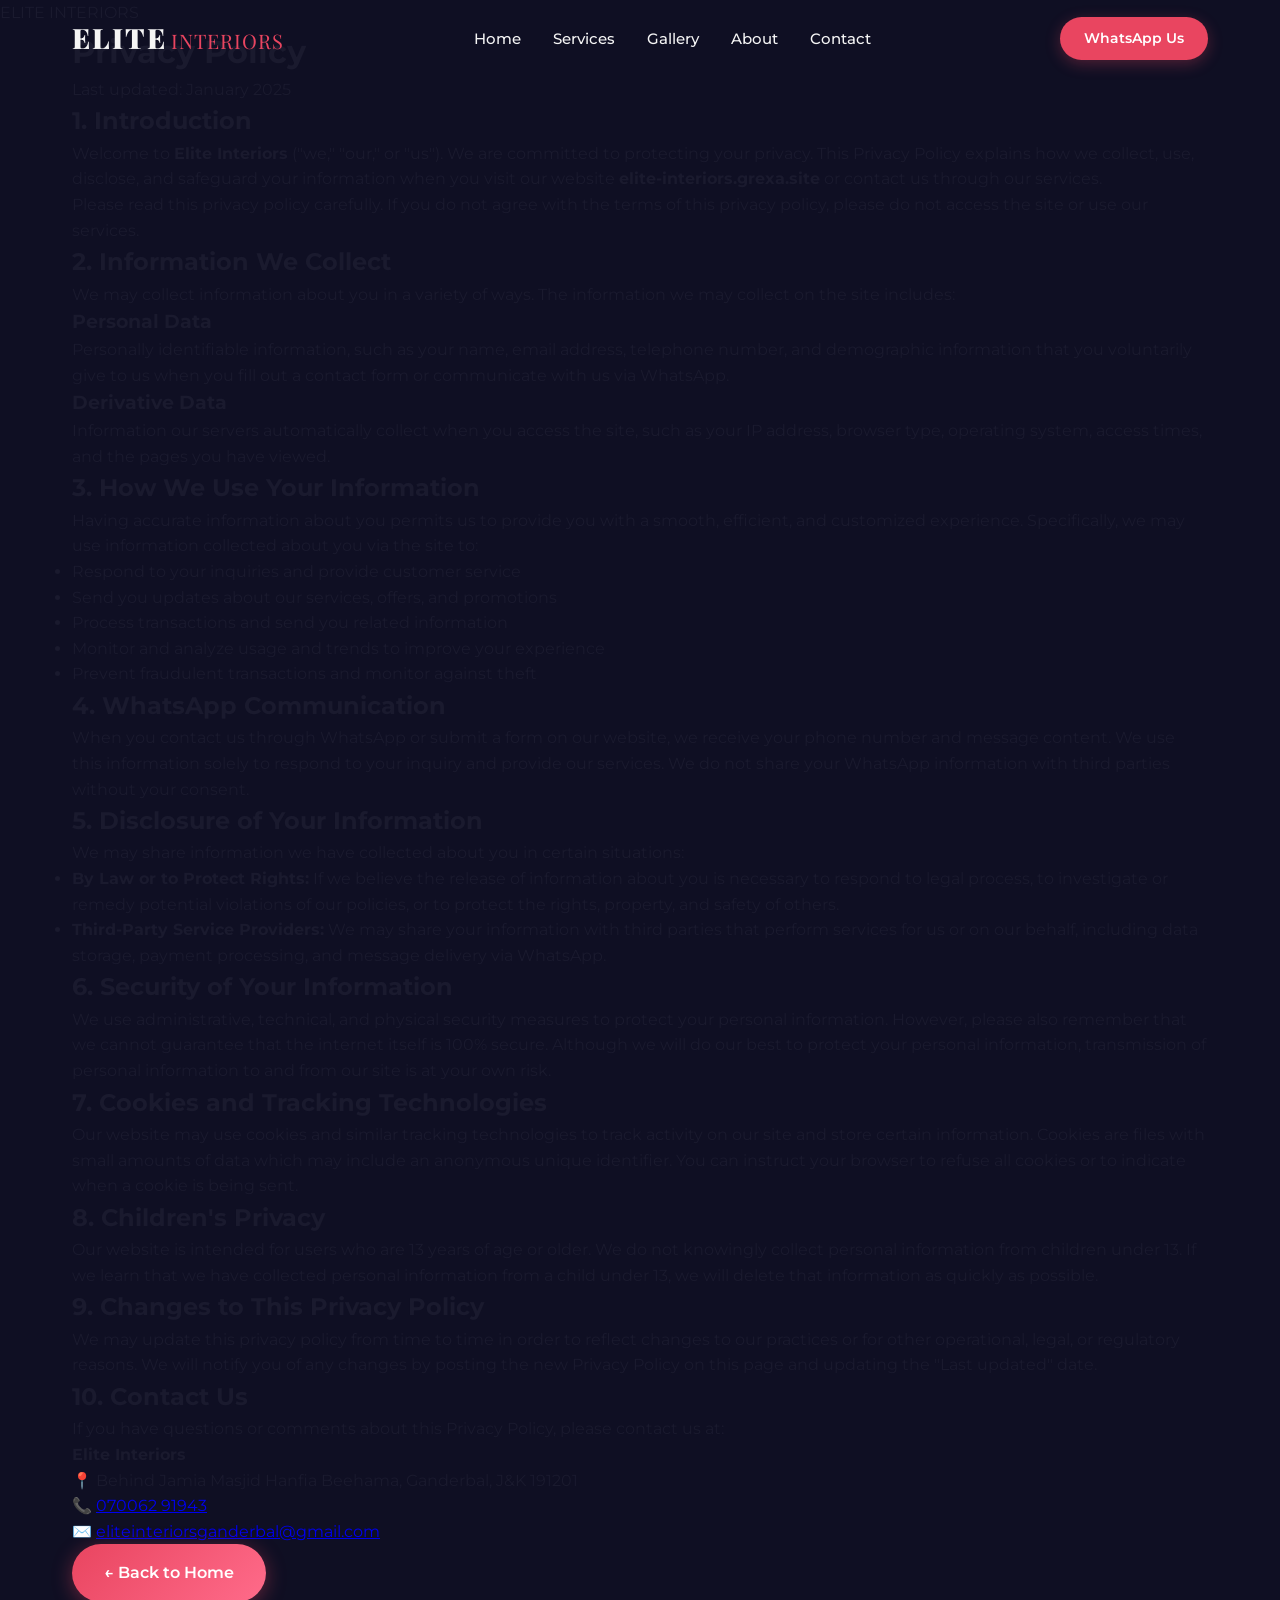
==== commit 4fa7bfb2: "Update email in privacy.html to eliteinteriorsganderbal@gmail.com" ====
--- a/privacy.html
+++ b/privacy.html
@@ -124,7 +124,7 @@
                         <p><strong>Elite Interiors</strong></p>
                         <p>📍 Behind Jamia Masjid Hanfia Beehama, Ganderbal, J&K 191201</p>
                         <p>📞 <a href="tel:07006291943">070062 91943</a></p>
-                        <p>✉️ <a href="mailto:info@eliteinteriorsjk.in">info@eliteinteriorsjk.in</a></p>
+                        <p>✉️ <a href="mailto:eliteinteriorsganderbal@gmail.com">eliteinteriorsganderbal@gmail.com</a></p>
                     </div>
                 </section>
             </div>
--- a/style.css
+++ b/style.css
@@ -541,982 +541,34 @@
 }
 
 /* ========================================
-   GALLERY / PORTFOLIO SECTION
-   ======================================== */
-.portfolio {
-    padding: 6rem 0;
-    background: var(--bg-dark);
-}
-
-.portfolio-grid {
-    display: grid;
-    grid-template-columns: repeat(3, 1fr);
-    grid-auto-rows: 250px;
-    gap: 1.5rem;
-}
-
-.portfolio-item {
-    position: relative;
-    border-radius: 20px;
-    overflow: hidden;
-    cursor: pointer;
-}
-
-.portfolio-item.large {
-    grid-column: span 2;
-    grid-row: span 2;
-}
-
-.portfolio-item.tall {
-    grid-row: span 2;
-}
-
-.portfolio-image {
-    width: 100%;
-    height: 100%;
-    position: relative;
-}
-
-.portfolio-placeholder {
-    position: absolute;
-    inset: 0;
-    display: flex;
-    flex-direction: column;
+   WHATSAPP FLOATING BUTTON
+   ======================================== */
+.whatsapp-float {
+    position: fixed;
+    bottom: 30px;
+    right: 30px;
+    width: 60px;
+    height: 60px;
+    background: #25D366;
+    border-radius: 50%;
+    display: flex;
     align-items: center;
     justify-content: center;
-    gap: 1rem;
+    box-shadow: 0 4px 20px rgba(37, 211, 102, 0.4);
+    z-index: 999;
+    transition: all 0.3s ease;
+    text-decoration: none;
+}
+
+.whatsapp-float:hover {
+    transform: scale(1.1);
+    box-shadow: 0 6px 30px rgba(37, 211, 102, 0.6);
+}
+
+.whatsapp-float svg {
+    width: 30px;
+    height: 30px;
     color: white;
-    opacity: 0.9;
-}
-
-.placeholder-icon {
-    font-size: 3rem;
-}
-
-.placeholder-text {
-    font-size: 1.1rem;
-    font-weight: 600;
-}
-
-.portfolio-overlay {
-    position: absolute;
-    inset: 0;
-    background: linear-gradient(to top, rgba(0,0,0,0.9) 0%, rgba(0,0,0,0) 60%);
-    display: flex;
-    flex-direction: column;
-    justify-content: flex-end;
-    padding: 2rem;
-    opacity: 0;
-    transition: opacity 0.4s ease;
-}
-
-.portfolio-item:hover .portfolio-overlay {
-    opacity: 1;
-}
-
-.portfolio-category {
-    color: var(--accent);
-    font-size: 0.85rem;
-    font-weight: 600;
-    text-transform: uppercase;
-    letter-spacing: 1px;
-    margin-bottom: 0.5rem;
-}
-
-.portfolio-title {
-    font-family: 'Playfair Display', serif;
-    font-size: 1.5rem;
-    font-weight: 700;
-    color: white;
-    margin-bottom: 0.5rem;
-}
-
-.portfolio-desc {
-    color: var(--text-muted);
-    font-size: 0.9rem;
-}
-
-.gallery-note {
-    margin-top: 3rem;
-    padding: 1.5rem;
-    background: rgba(233, 69, 96, 0.1);
-    border-left: 4px solid var(--accent);
-    border-radius: 10px;
-    color: var(--text-muted);
-}
-
-.gallery-note code {
-    background: rgba(255, 255, 255, 0.1);
-    padding: 0.2rem 0.5rem;
-    border-radius: 4px;
-    color: var(--accent);
-}
-
-/* ========================================
-   ABOUT SECTION
-   ======================================== */
-.about {
-    padding: 6rem 0;
-    background: var(--primary);
-    position: relative;
-}
-
-.about::before {
-    content: '';
-    position: absolute;
-    top: 0;
-    left: 0;
-    right: 0;
-    height: 1px;
-    background: linear-gradient(90deg, transparent, var(--accent-gold), transparent);
-}
-
-.about-grid {
-    display: grid;
-    grid-template-columns: 1fr 1fr;
-    gap: 4rem;
-    align-items: center;
-}
-
-.about-content .section-tag {
-    display: inline-block;
-}
-
-.about-text {
-    color: var(--text-muted);
-    margin-bottom: 1.5rem;
-    line-height: 1.8;
-    font-size: 1.05rem;
-}
-
-.about-features {
-    display: grid;
-    grid-template-columns: 1fr 1fr;
-    gap: 1rem;
-    margin-top: 2rem;
-}
-
-.feature {
-    display: flex;
-    align-items: center;
-    gap: 0.75rem;
-    color: var(--text-light);
-}
-
-.feature-icon {
-    width: 28px;
-    height: 28px;
-    background: linear-gradient(135deg, var(--accent), var(--accent-gold));
-    border-radius: 50%;
-    display: flex;
-    align-items: center;
-    justify-content: center;
-    font-weight: bold;
-    color: white;
-    flex-shrink: 0;
-}
-
-.about-visual {
-    position: relative;
-}
-
-.about-image-wrapper {
-    position: relative;
-    border-radius: 20px;
-    overflow: hidden;
-}
-
-.about-image {
-    width: 100%;
-    aspect-ratio: 4/5;
-    background-size: cover;
-    background-position: center;
-    border-radius: 20px;
-}
-
-.about-badge {
-    position: absolute;
-    bottom: -20px;
-    right: -20px;
-    background: linear-gradient(135deg, var(--accent), var(--accent-gold));
-    color: white;
-    padding: 1.5rem 2rem;
-    border-radius: 20px;
-    text-align: center;
-    box-shadow: 0 10px 30px rgba(233, 69, 96, 0.4);
-}
-
-.badge-icon {
-    font-size: 2rem;
-    display: block;
-    margin-bottom: 0.25rem;
-}
-
-.badge-text {
-    display: block;
-    font-weight: 600;
-    font-size: 0.9rem;
-    line-height: 1.3;
-}
-
-/* ========================================
-   TESTIMONIALS
-   ======================================== */
-.testimonials {
-    padding: 6rem 0;
-    background: var(--bg-dark);
-}
-
-.testimonials-slider {
-    display: grid;
-    grid-template-columns: repeat(auto-fit, minmax(300px, 1fr));
-    gap: 2rem;
-}
-
-.testimonial-card {
-    background: var(--bg-card);
-    padding: 2.5rem;
-    border-radius: 20px;
-    border: 1px solid rgba(255, 255, 255, 0.05);
-    transition: all 0.3s ease;
-}
-
-.testimonial-card:hover {
-    transform: translateY(-5px);
-    box-shadow: 0 15px 30px rgba(0, 0, 0, 0.3);
-    border-color: rgba(233, 69, 96, 0.2);
-}
-
-.testimonial-rating {
-    color: var(--accent-gold);
-    font-size: 1.5rem;
-    margin-bottom: 1rem;
-    letter-spacing: 2px;
-}
-
-.testimonial-text {
-    color: var(--text-muted);
-    font-style: italic;
-    line-height: 1.8;
-    margin-bottom: 1.5rem;
-}
-
-.testimonial-author {
-    display: flex;
-    align-items: center;
-    gap: 1rem;
-}
-
-.author-avatar {
-    width: 48px;
-    height: 48px;
-    border-radius: 50%;
-    display: flex;
-    align-items: center;
-    justify-content: center;
-    color: white;
-    font-weight: 600;
-    font-size: 1rem;
-}
-
-.author-info strong {
-    display: block;
-    color: var(--text-light);
-    font-size: 0.95rem;
-}
-
-.author-info span {
-    color: var(--text-muted);
-    font-size: 0.85rem;
-}
-
-/* ========================================
-   CONTACT SECTION
-   ======================================== */
-.contact {
-    padding: 6rem 0;
-    background: var(--primary);
-    position: relative;
-}
-
-.contact::before {
-    content: '';
-    position: absolute;
-    top: 0;
-    left: 0;
-    right: 0;
-    height: 1px;
-    background: linear-gradient(90deg, transparent, var(--accent), transparent);
-}
-
-.contact-grid {
-    display: grid;
-    grid-template-columns: 1fr 1fr;
-    gap: 4rem;
-    align-items: start;
-}
-
-.contact-desc {
-    color: var(--text-muted);
-    margin-bottom: 2rem;
-    line-height: 1.8;
-}
-
-.contact-details {
-    display: flex;
-    flex-direction: column;
-    gap: 1.5rem;
-    margin-bottom: 2rem;
-}
-
-.contact-item {
-    display: flex;
-    gap: 1rem;
-    align-items: flex-start;
-}
-
-.contact-icon {
-    font-size: 1.5rem;
-    flex-shrink: 0;
-}
-
-.contact-item strong {
-    display: block;
-    color: var(--text-light);
-    margin-bottom: 0.25rem;
-}
-
-.contact-item p,
-.contact-item a {
-    color: var(--text-muted);
-    text-decoration: none;
-    font-size: 0.95rem;
-}
-
-.contact-item a:hover {
-    color: var(--accent);
-}
-
-.btn-cta-large {
-    display: inline-flex;
-    align-items: center;
-    gap: 0.5rem;
-    padding: 1.25rem 2.5rem;
-    font-size: 1.1rem;
-}
-
-/* Contact Form */
-.contact-form-wrapper {
-    background: var(--bg-card);
-    padding: 3rem;
-    border-radius: 20px;
-    border: 1px solid rgba(255, 255, 255, 0.05);
-}
-
-.form-title {
-    font-family: 'Playfair Display', serif;
-    font-size: 1.75rem;
-    color: var(--text-light);
-    margin-bottom: 2rem;
-}
-
-.form-group {
-    margin-bottom: 1.5rem;
-}
-
-.form-group label {
-    display: block;
-    color: var(--text-light);
-    margin-bottom: 0.5rem;
-    font-weight: 500;
-    font-size: 0.9rem;
-}
-
-.form-group input,
-.form-group select,
-.form-group textarea {
-    width: 100%;
-    padding: 0.875rem 1rem;
-    background: var(--primary);
-    border: 1px solid rgba(255, 255, 255, 0.1);
-    border-radius: 10px;
-    color: var(--text-light);
-    font-family: inherit;
-    font-size: 0.95rem;
-    transition: all 0.3s ease;
-}
-
-.form-group input::placeholder,
-.form-group textarea::placeholder {
-    color: var(--text-muted);
-}
-
-.form-group input:focus,
-.form-group select:focus,
-.form-group textarea:focus {
-    outline: none;
-    border-color: var(--accent);
-    box-shadow: 0 0 0 3px rgba(233, 69, 96, 0.1);
-}
-
-.form-group select {
-    cursor: pointer;
-    appearance: none;
-    background-image: url("data:image/svg+xml,%3Csvg xmlns='http://www.w3.org/2000/svg' width='12' height='12' viewBox='0 0 12 12'%3E%3Cpath fill='%23b0b0b0' d='M6 8L1 3h10z'/%3E%3C/svg%3E");
-    background-repeat: no-repeat;
-    background-position: right 1rem center;
-}
-
-.form-group select option {
-    background: var(--primary);
-    color: var(--text-light);
-}
-
-.form-row {
-    display: grid;
-    grid-template-columns: 1fr 1fr;
-    gap: 1rem;
-}
-
-.form-group textarea {
-    resize: vertical;
-    min-height: 120px;
-}
-
-/* ========================================
-   FOOTER
-   ======================================== */
-.footer {
-    background: var(--bg-dark);
-    padding: 4rem 0 2rem;
-    border-top: 1px solid rgba(255, 255, 255, 0.05);
-}
-
-.footer-grid {
-    display: grid;
-    grid-template-columns: 2fr 1fr 1fr 1.5fr;
-    gap: 3rem;
-    margin-bottom: 3rem;
-}
-
-.footer-brand p {
-    color: var(--text-muted);
-    margin: 1rem 0;
-    line-height: 1.7;
-}
-
-.social-links {
-    display: flex;
-    gap: 1rem;
-}
-
-.social-link {
-    width: 40px;
-    height: 40px;
-    background: var(--bg-card);
-    border-radius: 50%;
-    display: flex;
-    align-items: center;
-    justify-content: center;
-    text-decoration: none;
-    font-size: 1.25rem;
-    transition: all 0.3s ease;
-    border: 1px solid rgba(255, 255, 255, 0.05);
-}
-
-.social-link:hover {
-    background: var(--accent);
-    transform: translateY(-3px);
-}
-
-.footer-links h4 {
-    color: var(--text-light);
-    margin-bottom: 1rem;
-    font-size: 1.1rem;
-}
-
-.footer-links ul {
-    list-style: none;
-}
-
-.footer-links li {
-    margin-bottom: 0.75rem;
-}
-
-.footer-links a {
-    color: var(--text-muted);
-    text-decoration: none;
-    transition: color 0.3s ease;
-}
-
-.footer-links a:hover {
-    color: var(--accent);
-}
-
-.contact-list li {
-    color: var(--text-muted);
-    font-size: 0.9rem;
-    line-height: 1.6;
-}
-
-.contact-list a {
-    color: var(--accent);
-    text-decoration: none;
-}
-
-.contact-list a:hover {
-    color: var(--accent-gold);
-}
-
-.footer-bottom {
-    text-align: center;
-    padding-top: 2rem;
-    border-top: 1px solid rgba(255, 255, 255, 0.05);
-    color: var(--text-muted);
-    font-size: 0.9rem;
-}
-
-/* ========================================
-   RESPONSIVE DESIGN
-   ======================================== */
-@media (max-width: 992px) {
-    .about-grid,
-    .contact-grid {
-        grid-template-columns: 1fr;
-        gap: 3rem;
-    }
-
-    .footer-grid {
-        grid-template-columns: 1fr 1fr;
-    }
-}
-
-@media (max-width: 768px) {
-    .nav-menu {
-        position: fixed;
-        top: 0;
-        right: -100%;
-        width: 70%;
-        max-width: 300px;
-        height: 100vh;
-        background: var(--bg-card);
-        flex-direction: column;
-        padding: 5rem 2rem 2rem;
-        transition: right 0.3s ease;
-        box-shadow: -5px 0 30px rgba(0, 0, 0, 0.5);
-    }
-
-    .nav-menu.active {
-        right: 0;
-    }
-
-    .nav-toggle {
-        display: flex;
-        z-index: 1001;
-    }
-
-    .nav-toggle.active span:nth-child(1) {
-        transform: rotate(45deg) translate(8px, 8px);
-    }
-
-    .nav-toggle.active span:nth-child(2) {
-        opacity: 0;
-    }
-
-    .nav-toggle.active span:nth-child(3) {
-        transform: rotate(-45deg) translate(7px, -7px);
-    }
-
-    .nav-cta {
-        display: none;
-    }
-
-    .portfolio-grid {
-        grid-template-columns: 1fr;
-        grid-auto-rows: 250px;
-    }
-
-    .portfolio-item.large,
-    .portfolio-item.tall {
-        grid-column: span 1;
-        grid-row: span 1;
-    }
-
-    .hero-stats {
-        gap: 2rem;
-    }
-
-    .about-features {
-        grid-template-columns: 1fr;
-    }
-
-    .footer-grid {
-        grid-template-columns: 1fr;
-    }
-
-    .form-row {
-        grid-template-columns: 1fr;
-    }
-}
-
-@media (max-width: 480px) {
-    .hero-title {
-        font-size: 2rem;
-    }
-
-    .hero-stats {
-        flex-direction: column;
-        gap: 1.5rem;
-    }
-
-    .contact-form-wrapper {
-        padding: 2rem 1.5rem;
-    }
-}
-
-/* ========================================
-   PAGE LOADER
-   ======================================== */
-.page-loader {
-    position: fixed;
-    top: 0;
-    left: 0;
-    width: 100%;
-    height: 100%;
-    background: var(--bg-dark);
-    display: flex;
-    align-items: center;
-    justify-content: center;
-    z-index: 9999;
-    transition: opacity 0.5s ease, visibility 0.5s ease;
-}
-
-.page-loader.hidden {
-    opacity: 0;
-    visibility: hidden;
-}
-
-.loader-content {
-    text-align: center;
-}
-
-.loader-logo {
-    margin-bottom: 2rem;
-}
-
-.loader-logo-text {
-    font-family: 'Playfair Display', serif;
-    font-size: 2.5rem;
-    font-weight: 900;
-    color: var(--text-light);
-    letter-spacing: 3px;
-}
-
-.loader-logo-accent {
-    font-family: 'Playfair Display', serif;
-    font-size: 1.5rem;
-    font-weight: 400;
-    color: var(--accent);
-    letter-spacing: 2px;
-    display: block;
-    margin-top: 0.5rem;
-}
-
-.loader-bar {
-    width: 200px;
-    height: 3px;
-    background: rgba(255, 255, 255, 0.1);
-    border-radius: 10px;
-    overflow: hidden;
-    margin: 0 auto;
-}
-
-.loader-progress {
-    width: 0;
-    height: 100%;
-    background: linear-gradient(90deg, var(--accent), var(--accent-gold));
-    border-radius: 10px;
-    animation: loaderProgress 1.5s ease-in-out forwards;
-}
-
-@keyframes loaderProgress {
-    0% { width: 0; }
-    50% { width: 70%; }
-    100% { width: 100%; }
-}
-
-/* ========================================
-   ANIMATIONS & EFFECTS
-   ======================================== */
-
-/* Fade in up animation for sections */
-.fade-in-up {
-    opacity: 0;
-    transform: translateY(40px);
-    transition: opacity 0.8s ease, transform 0.8s ease;
-}
-
-.fade-in-up.visible {
-    opacity: 1;
-    transform: translateY(0);
-}
-
-/* Fade in animation */
-.fade-in {
-    opacity: 0;
-    transition: opacity 0.8s ease;
-}
-
-.fade-in.visible {
-    opacity: 1;
-}
-
-/* Slide in from left */
-.slide-in-left {
-    opacity: 0;
-    transform: translateX(-50px);
-    transition: opacity 0.8s ease, transform 0.8s ease;
-}
-
-.slide-in-left.visible {
-    opacity: 1;
-    transform: translateX(0);
-}
-
-/* Slide in from right */
-.slide-in-right {
-    opacity: 0;
-    transform: translateX(50px);
-    transition: opacity 0.8s ease, transform 0.8s ease;
-}
-
-.slide-in-right.visible {
-    opacity: 1;
-    transform: translateX(0);
-}
-
-/* Scale animation */
-.scale-in {
-    opacity: 0;
-    transform: scale(0.9);
-    transition: opacity 0.8s ease, transform 0.8s ease;
-}
-
-.scale-in.visible {
-    opacity: 1;
-    transform: scale(1);
-}
-
-/* Staggered animation delays */
-.stagger-1 { transition-delay: 0.1s; }
-.stagger-2 { transition-delay: 0.2s; }
-.stagger-3 { transition-delay: 0.3s; }
-.stagger-4 { transition-delay: 0.4s; }
-.stagger-5 { transition-delay: 0.5s; }
-
-/* Counter animation for stats */
-.stat-number {
-    display: block;
-    font-family: 'Playfair Display', serif;
-    font-size: 2.5rem;
-    font-weight: 900;
-    color: var(--accent);
-}
-
-.stat-label {
-    display: block;
-    font-size: 0.85rem;
-    color: var(--text-muted);
-    text-transform: uppercase;
-    letter-spacing: 1px;
-    margin-top: 0.25rem;
-}
-
-/* Parallax effect for hero shapes */
-.shape {
-    will-change: transform;
-}
-
-/* Smooth reveal for service cards */
-.service-card {
-    opacity: 0;
-    transform: translateY(30px);
-    transition: opacity 0.6s ease, transform 0.6s ease;
-}
-
-.service-card.visible {
-    opacity: 1;
-    transform: translateY(0);
-}
-
-/* Portfolio item reveal */
-.portfolio-item {
-    opacity: 0;
-    transform: scale(0.95);
-    transition: opacity 0.6s ease, transform 0.6s ease;
-}
-
-.portfolio-item.visible {
-    opacity: 1;
-    transform: scale(1);
-}
-
-/* Testimonial cards reveal */
-.testimonial-card {
-    opacity: 0;
-    transform: translateY(30px);
-    transition: opacity 0.6s ease, transform 0.6s ease;
-}
-
-.testimonial-card.visible {
-    opacity: 1;
-    transform: translateY(0);
-}
-
-/* About section reveal */
-.about-content,
-.about-visual {
-    opacity: 0;
-    transform: translateY(30px);
-    transition: opacity 0.8s ease, transform 0.8s ease;
-}
-
-.about-content.visible,
-.about-visual.visible {
-    opacity: 1;
-    transform: translateY(0);
-}
-
-/* Contact section reveal */
-.contact-info,
-.contact-form-wrapper {
-    opacity: 0;
-    transform: translateY(30px);
-    transition: opacity 0.8s ease, transform 0.8s ease;
-}
-
-.contact-info.visible,
-.contact-form-wrapper.visible {
-    opacity: 1;
-    transform: translateY(0);
-}
-
-/* ========================================
-   LEGAL PAGES (Privacy Policy)
-   ======================================== */
-.legal-page {
-    padding: 8rem 0 4rem;
-    background: var(--bg-dark);
-    min-height: 100vh;
-}
-
-.legal-header {
-    text-align: center;
-    margin-bottom: 4rem;
-}
-
-.legal-title {
-    font-family: 'Playfair Display', serif;
-    font-size: clamp(2rem, 4vw, 3rem);
-    font-weight: 900;
-    color: var(--text-light);
-    margin-bottom: 1rem;
-}
-
-.legal-updated {
-    color: var(--text-muted);
-    font-size: 0.95rem;
-}
-
-.legal-content {
-    max-width: 800px;
-    margin: 0 auto;
-}
-
-.legal-section {
-    margin-bottom: 3rem;
-    padding: 2rem;
-    background: var(--bg-card);
-    border-radius: 20px;
-    border: 1px solid rgba(255, 255, 255, 0.05);
-    opacity: 0;
-    transform: translateY(30px);
-    transition: all 0.6s ease;
-}
-
-.legal-section.visible {
-    opacity: 1;
-    transform: translateY(0);
-}
-
-.legal-section h2 {
-    font-family: 'Playfair Display', serif;
-    font-size: 1.75rem;
-    font-weight: 700;
-    color: var(--text-light);
-    margin-bottom: 1rem;
-}
-
-.legal-section h3 {
-    font-size: 1.25rem;
-    font-weight: 600;
-    color: var(--accent);
-    margin: 1.5rem 0 0.75rem;
-}
-
-.legal-section p {
-    color: var(--text-muted);
-    line-height: 1.8;
-    margin-bottom: 1rem;
-}
-
-.legal-section ul {
-    list-style: none;
-    padding-left: 0;
-}
-
-.legal-section li {
-    color: var(--text-muted);
-    padding: 0.5rem 0;
-    padding-left: 1.5rem;
-    position: relative;
-}
-
-.legal-section li::before {
-    content: '▹';
-    position: absolute;
-    left: 0;
-    color: var(--accent);
-    font-weight: bold;
-}
-
-.contact-info-box {
-    background: rgba(233, 69, 96, 0.1);
-    border-left: 4px solid var(--accent);
-    padding: 1.5rem;
-    border-radius: 10px;
-    margin-top: 1rem;
-}
-
-.contact-info-box p {
-    color: var(--text-light);
-    margin-bottom: 0.5rem;
-}
-
-.contact-info-box a {
-    color: var(--accent);
-    text-decoration: none;
-}
-
-.contact-info-box a:hover {
-    color: var(--accent-gold);
-}
-
-.legal-footer {
-    text-align: center;
-    margin-top: 3rem;
-    padding-top: 3rem;
-    border-top: 1px solid rgba(255, 255, 255, 0.05);
 }
 
 /* ========================================
